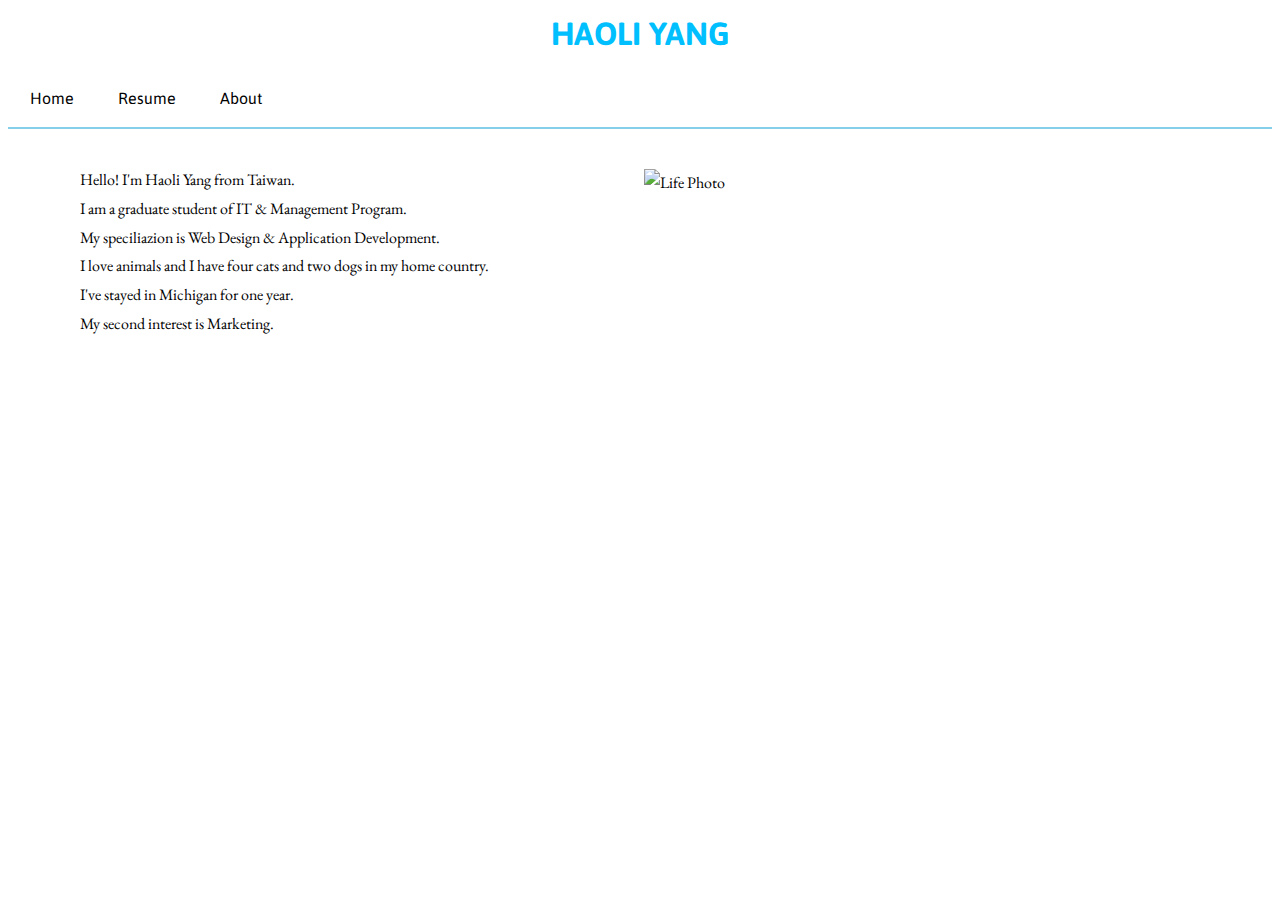
==== index.html @ 2539ca4c "added css" ====
<!DOCTYPE html>
<html lang="en">
  <head>
	<meta charset="UTF-8">
	<link rel="stylesheet" href="normalize.css"/>
    <link rel="stylesheet" href="style.css"/>
    <title>Home</title>
  </head>
  <body>
	<header>
	  <h1 id="name">HAOLI YANG</h1>
		<ul>   
		  <li><p><a href="index.html">Home</a></p></li>
		  <li><p><a href="resume.html">Resume</a></p></li>
		  <li><p><a href="aboutme.html">About</a></p></li>
		</ul>
	</header>
	<main>
	  <div class="big">
		<p><img id="homeimg" src="images/me.jpg" alt="Life Photo" style="width:300px;height:300px;margin-right:20em;margin-top:2em;">
			<div style="white-space: pre">
			Hello! I'm Haoli Yang from Taiwan.
			I am a graduate student of IT & Management Program.
			My speciliazion is Web Design & Application Development.
			I love animals and I have four cats and two dogs in my home country.
			I've stayed in Michigan for one year.
			My second interest is Marketing.
			</div>
		</p>
      </div>
	</main>
  </body>
</html>
---- style.css ----
@import url('https://fonts.googleapis.com/css?family=Asap|EB+Garamond&display=swap');


body {
  background-color: white;
  color: black;
}

h1 {
	color: SlateGrey;
}

#homeimg {
	float: right;
}

.big {
  line-height: 1.8;
}

#name {
	text-align: center;
	font-family: 'Asap', sans-serif;
	color: DeepSkyBlue;
}


body,
h1,
h2,
h3,
h4,
p {
  font-family: 'EB Garamond', serif;
  margin: 0.5em;
}

ul {
  list-style-type: none;
  margin: 0;
  padding: 0;
  overflow: hidden;
  background-color: #ffffff;
  border-bottom: 2px solid SkyBlue;
}

li {
  float: left;
}

li a {
  display: block;
  color: black;
  text-align: center;
  padding: 12px 14px;
  text-decoration: none;
  font-family: 'Asap', sans-serif;
}

/* Change the link color to #111 (black) on hover */
li a:hover {
  background-color: SkyBlue;
}
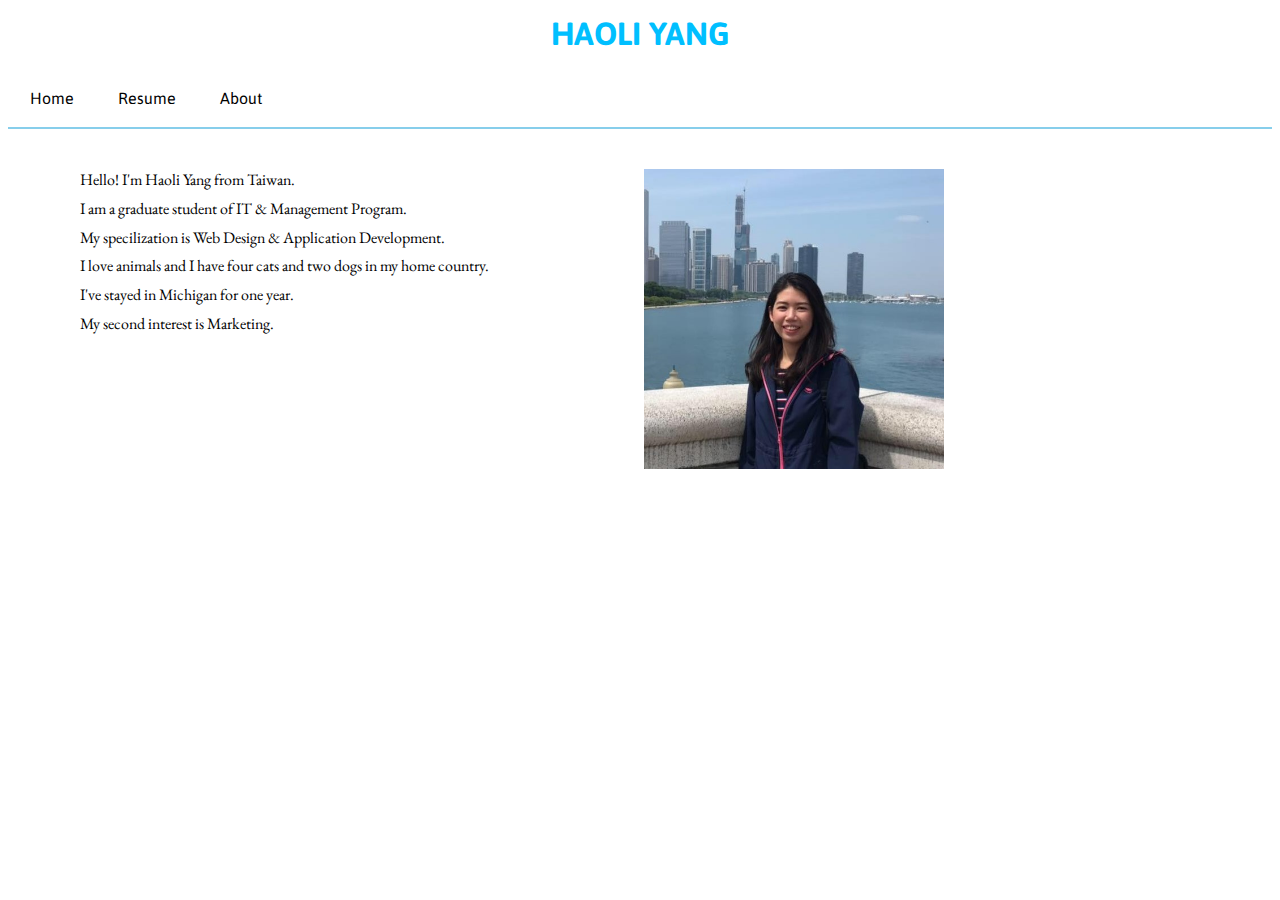
==== commit 8e3009c9: "edited word misspelling" ====
--- a/index.html
+++ b/index.html
@@ -21,7 +21,7 @@
 			<div style="white-space: pre">
 			Hello! I'm Haoli Yang from Taiwan.
 			I am a graduate student of IT & Management Program.
-			My speciliazion is Web Design & Application Development.
+			My specilization is Web Design & Application Development.
 			I love animals and I have four cats and two dogs in my home country.
 			I've stayed in Michigan for one year.
 			My second interest is Marketing.
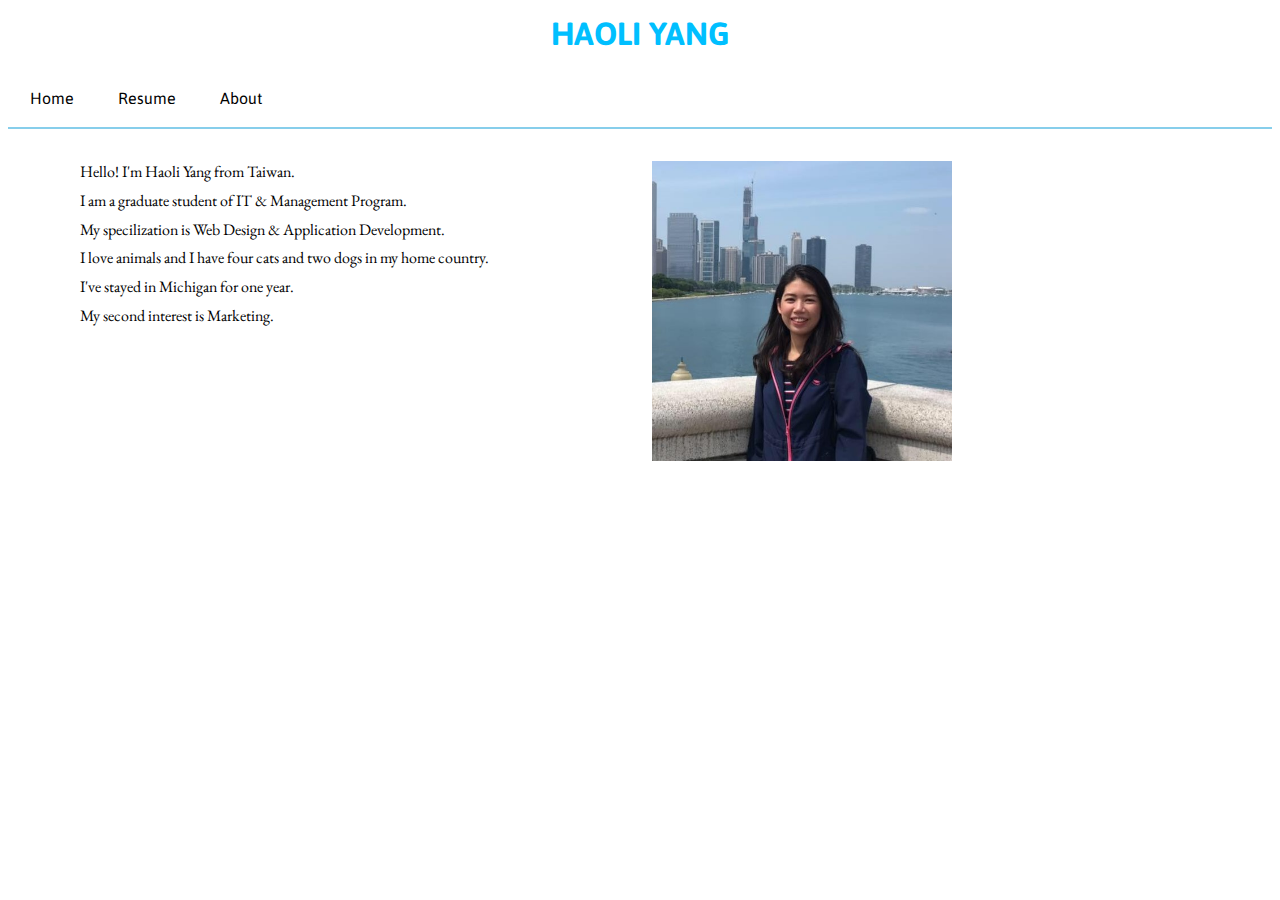
==== commit 4b01881c: "edited p element" ====
--- a/index.html
+++ b/index.html
@@ -17,7 +17,7 @@
 	</header>
 	<main>
 	  <div class="big">
-		<p><img id="homeimg" src="images/me.jpg" alt="Life Photo" style="width:300px;height:300px;margin-right:20em;margin-top:2em;">
+		<img id="homeimg" src="images/me.jpg" alt="Life Photo" style="width:300px;height:300px;margin-right:20em;margin-top:2em;">
 			<div style="white-space: pre">
 			Hello! I'm Haoli Yang from Taiwan.
 			I am a graduate student of IT & Management Program.
@@ -26,7 +26,6 @@
 			I've stayed in Michigan for one year.
 			My second interest is Marketing.
 			</div>
-		</p>
       </div>
 	</main>
   </body>
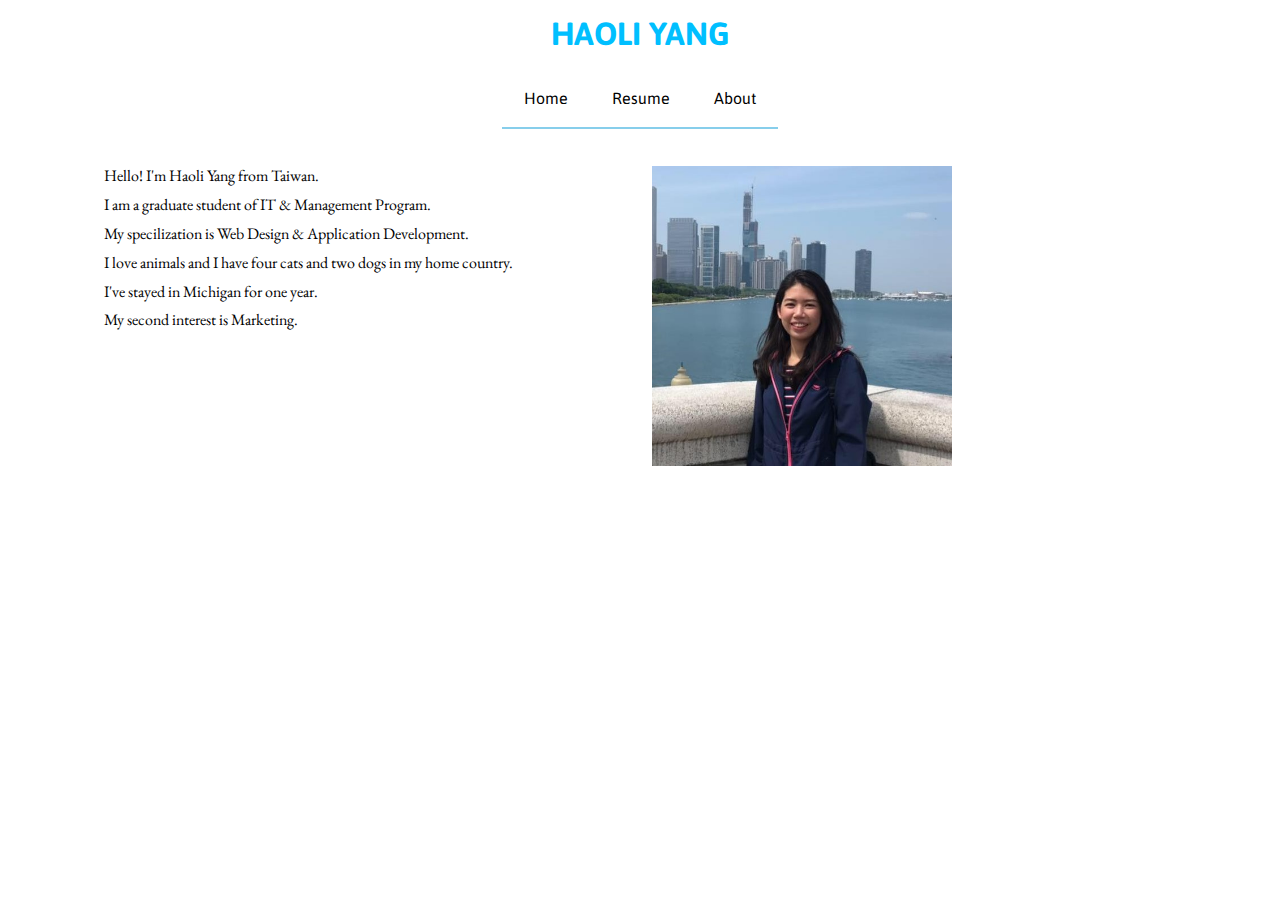
==== commit 0a843913: "change content" ====
--- a/index.html
+++ b/index.html
@@ -9,22 +9,24 @@
   <body>
 	<header>
 	  <h1 id="name">HAOLI YANG</h1>
-		<ul>   
-		  <li><p><a href="index.html">Home</a></p></li>
-		  <li><p><a href="resume.html">Resume</a></p></li>
-		  <li><p><a href="aboutme.html">About</a></p></li>
-		</ul>
+		<nav>
+			<ul>
+			  <li><p><a href="index.html">Home</a></p></li>
+			  <li><p><a href="resume.html">Resume</a></p></li>
+			  <li><p><a href="aboutme.html">About</a></p></li>
+			</ul>
+		</nav>
 	</header>
 	<main>
 	  <div class="big">
 		<img id="homeimg" src="images/me.jpg" alt="Life Photo" style="width:300px;height:300px;margin-right:20em;margin-top:2em;">
 			<div style="white-space: pre">
-			Hello! I'm Haoli Yang from Taiwan.
-			I am a graduate student of IT & Management Program.
-			My specilization is Web Design & Application Development.
-			I love animals and I have four cats and two dogs in my home country.
-			I've stayed in Michigan for one year.
-			My second interest is Marketing.
+				Hello! I'm Haoli Yang from Taiwan.
+				I am a graduate student of IT & Management Program.
+				My specilization is Web Design & Application Development.
+				I love animals and I have four cats and two dogs in my home country.
+				I've stayed in Michigan for one year.
+				My second interest is Marketing.
 			</div>
       </div>
 	</main>
--- a/style.css
+++ b/style.css
@@ -1,5 +1,4 @@
 @import url('https://fonts.googleapis.com/css?family=Asap|EB+Garamond&display=swap');
-
 
 body {
   background-color: white;
@@ -35,6 +34,9 @@
   margin: 0.5em;
 }
 
+nav {
+  text-align: center;
+}
 ul {
   list-style-type: none;
   margin: 0;
@@ -42,7 +44,9 @@
   overflow: hidden;
   background-color: #ffffff;
   border-bottom: 2px solid SkyBlue;
+  display: inline-block;
 }
+
 
 li {
   float: left;
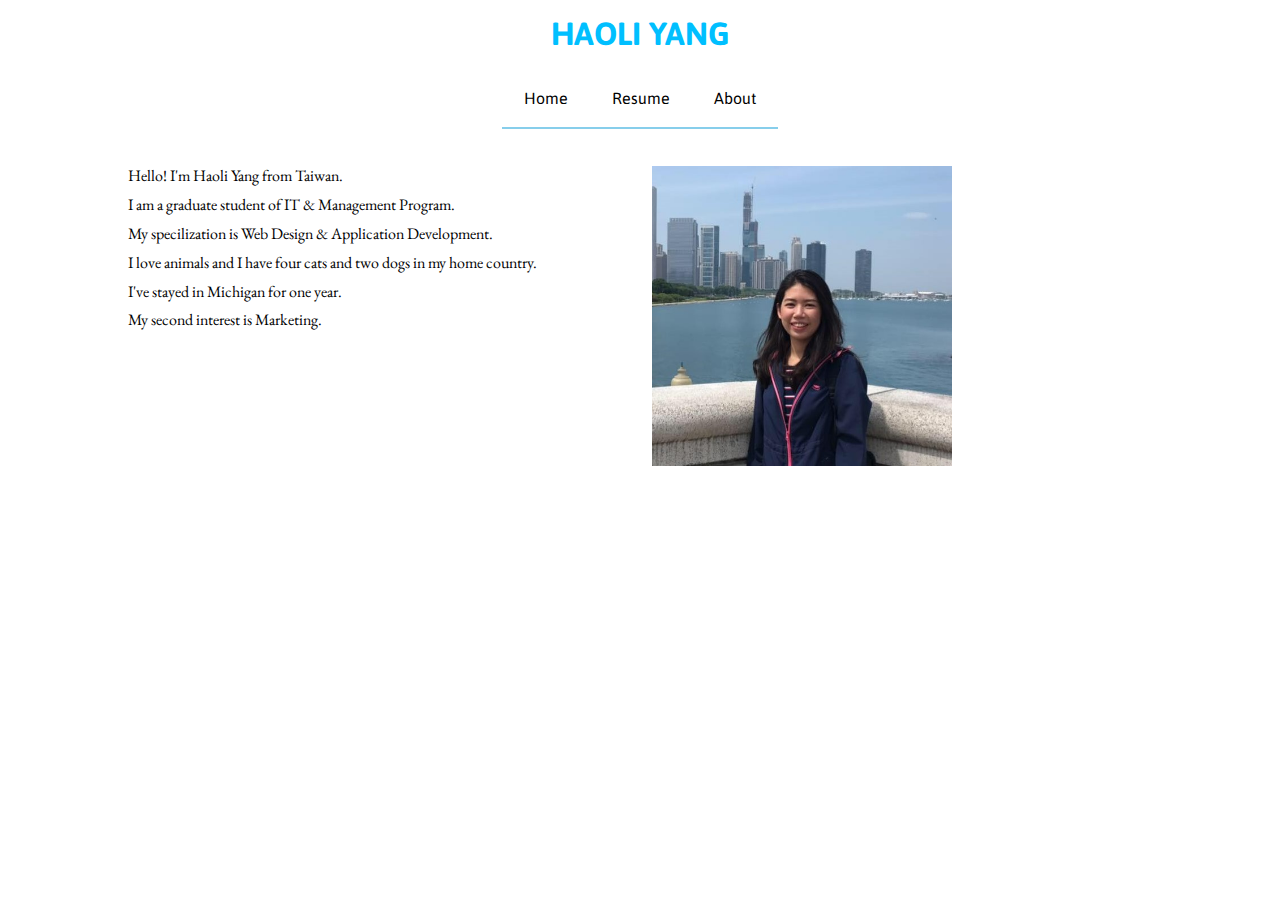
==== commit 02483346: "edited indentation" ====
--- a/index.html
+++ b/index.html
@@ -1,34 +1,34 @@
 <!DOCTYPE html>
 <html lang="en">
-  <head>
-	<meta charset="UTF-8">
-	<link rel="stylesheet" href="normalize.css"/>
-    <link rel="stylesheet" href="style.css"/>
-    <title>Home</title>
-  </head>
-  <body>
-	<header>
-	  <h1 id="name">HAOLI YANG</h1>
-		<nav>
-			<ul>
-			  <li><p><a href="index.html">Home</a></p></li>
-			  <li><p><a href="resume.html">Resume</a></p></li>
-			  <li><p><a href="aboutme.html">About</a></p></li>
-			</ul>
-		</nav>
-	</header>
-	<main>
-	  <div class="big">
-		<img id="homeimg" src="images/me.jpg" alt="Life Photo" style="width:300px;height:300px;margin-right:20em;margin-top:2em;">
-			<div style="white-space: pre">
-				Hello! I'm Haoli Yang from Taiwan.
-				I am a graduate student of IT & Management Program.
-				My specilization is Web Design & Application Development.
-				I love animals and I have four cats and two dogs in my home country.
-				I've stayed in Michigan for one year.
-				My second interest is Marketing.
+	<head>
+		<meta charset="UTF-8">
+		<link rel="stylesheet" href="css/normalize.css"/>
+		<link rel="stylesheet" href="css/style.css"/>
+		<title>Home</title>
+	</head>
+	<body>
+		<header>
+			<h1 id="name">HAOLI YANG</h1>
+				<nav>
+					<ul>
+					<li><p><a href="index.html">Home</a></p></li>
+					<li><p><a href="resume.html">Resume</a></p></li>
+					<li><p><a href="aboutme.html">About</a></p></li>
+					</ul>
+				</nav>
+		</header>
+		<main>
+			<div class="big">
+				<img id="homeimg" src="images/me.jpg" alt="Life Photo" style="width:300px;height:300px;margin-right:20em;margin-top:2em;">
+					<div style="white-space: pre">
+					Hello! I'm Haoli Yang from Taiwan.
+					I am a graduate student of IT & Management Program.
+					My specilization is Web Design & Application Development.
+					I love animals and I have four cats and two dogs in my home country.
+					I've stayed in Michigan for one year.
+					My second interest is Marketing.
+					</div>
 			</div>
-      </div>
-	</main>
-  </body>
+		</main>
+	</body>
 </html>--- a/css/style.css
+++ b/css/style.css
@@ -0,0 +1,67 @@
+@import url('https://fonts.googleapis.com/css?family=Asap|EB+Garamond&display=swap');
+
+body {
+  background-color: white;
+  color: black;
+}
+
+h1 {
+	color: SlateGrey;
+}
+
+#homeimg {
+	float: right;
+}
+
+.big {
+  line-height: 1.8;
+}
+
+#name {
+	text-align: center;
+	font-family: 'Asap', sans-serif;
+	color: DeepSkyBlue;
+}
+
+
+body,
+h1,
+h2,
+h3,
+h4,
+p {
+  font-family: 'EB Garamond', serif;
+  margin: 0.5em;
+}
+
+nav {
+  text-align: center;
+}
+ul {
+  list-style-type: none;
+  margin: 0;
+  padding: 0;
+  overflow: hidden;
+  background-color: #ffffff;
+  border-bottom: 2px solid SkyBlue;
+  display: inline-block;
+}
+
+
+li {
+  float: left;
+}
+
+li a {
+  display: block;
+  color: black;
+  text-align: center;
+  padding: 12px 14px;
+  text-decoration: none;
+  font-family: 'Asap', sans-serif;
+}
+
+/* Change the link color to #111 (black) on hover */
+li a:hover {
+  background-color: SkyBlue;
+}